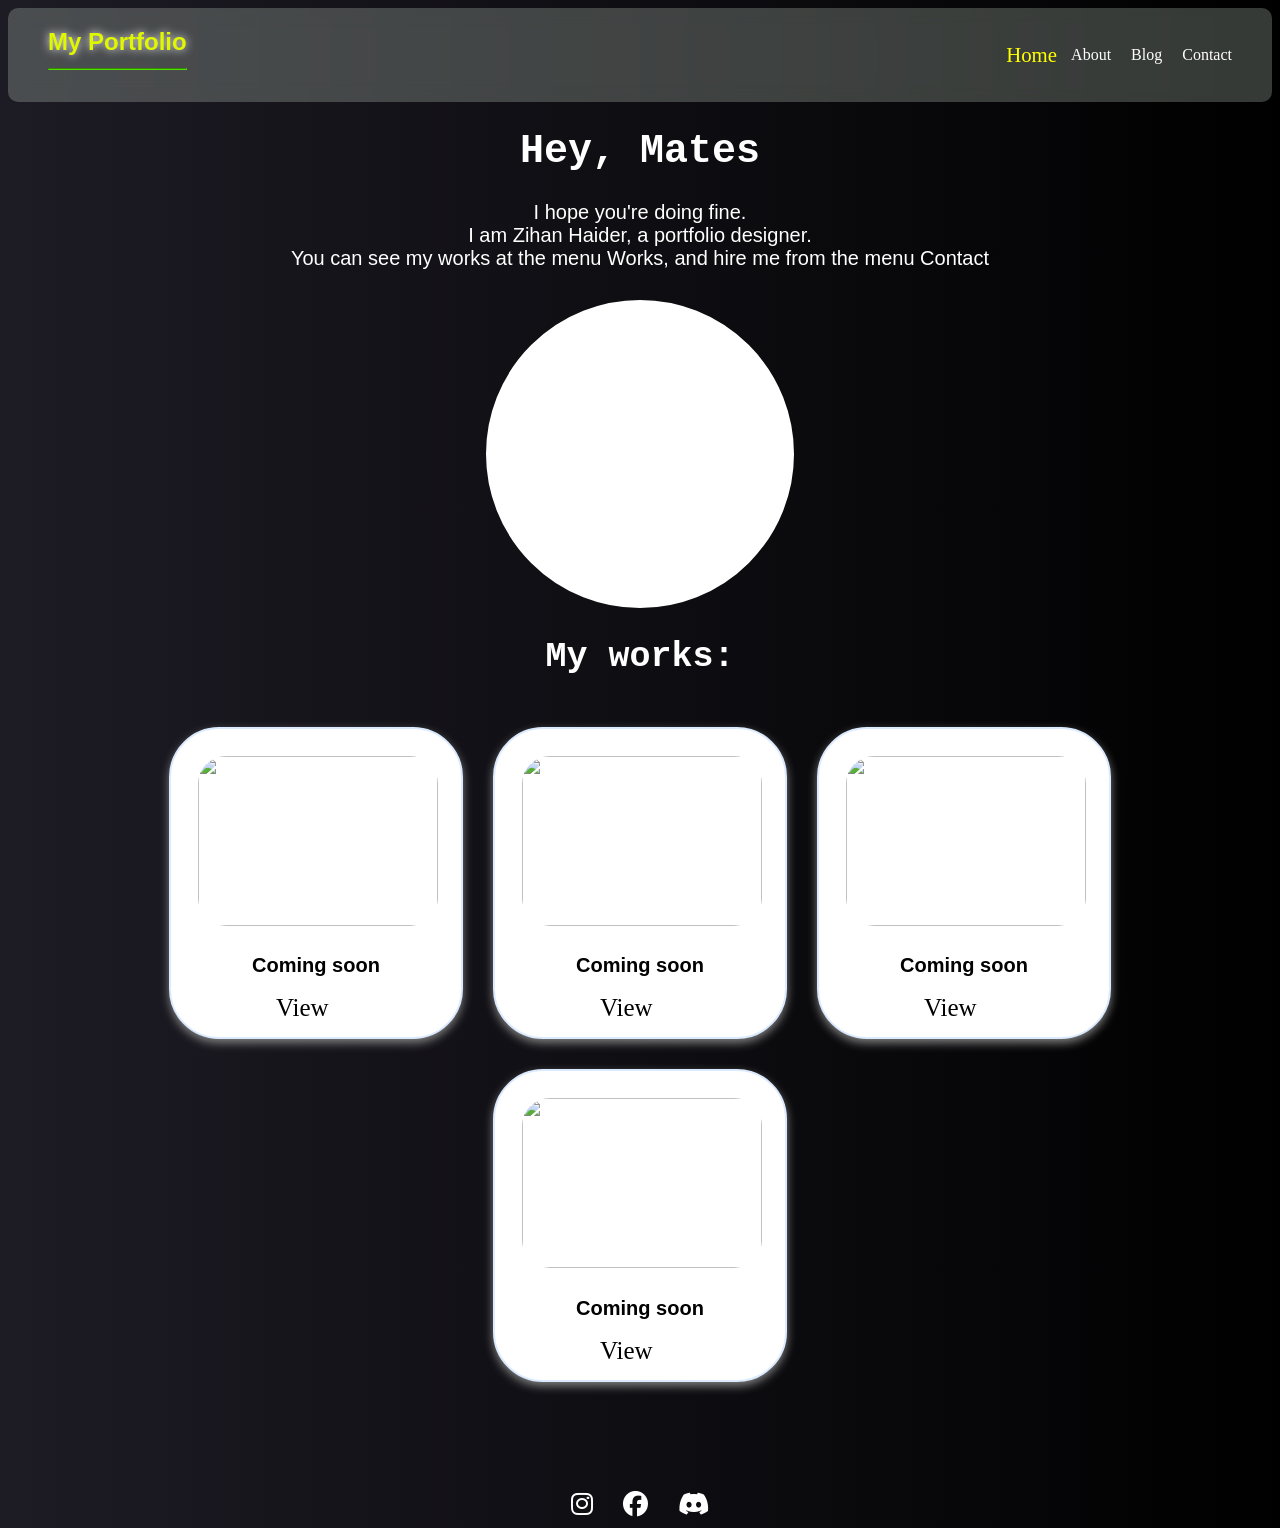
==== index.html @ c8cd3da6 "Update index.html" ====
<!DOCTYPE html>
<html lang="en">
    <head>
        <link rel="stylesheet" href="style.css">
        <link rel="stylesheet" href="https://cdnjs.cloudflare.com/ajax/libs/font-awesome/6.7.2/css/all.min.css">
        <meta charset="UTF-8">
        <meta name="viewport" content="width=device-width, initial-scale=1.0">
        <title>Jegro's Portfolio | Home</title>
    </head>
    <body>
        <!--Header-->
        <nav class="navbar">
            <div class="logo">My Portfolio
                <hr style="border-color: rgb(85, 221, 6);">
                
            </div>
            <div class="nav-links">
                <a href="index.html" class="active">Home</a>
                <a href="about.html">About</a>
                <a href="blog.html">Blog</a>
                <a href="contact.html">Contact</a>
            </div>
        </nav>
        
        <!--Start-->
        <h1>Hey, Mates</h1>


        <p>I hope you're doing fine. <br>
            I am Zihan Haider, a portfolio designer. <br>
            You can see my works at the menu Works, and hire me from the menu Contact</p>
        <!--Pic-->
        <div class="container">
            <div class="circle">
                <img src="https://images-ext-1.discordapp.net/external/NDLj_bdaDDVCjr_8q2tmy-_JD7Tx79rWDyh51DPIEfI/%3Fsize%3D4096/https/cdn.discordapp.com/avatars/1380516637958078497/3abe1cbf727a14dd50d281866b38349a.png?format=webp&quality=lossless&width=640&height=640" alt="Ice Bear">
            </div>
        <!--Works-->
        </div>
        <h2>My works:</h2>
        <div class="gallery">
            <div class="box">
                <img src="" alt="">
                <h2>Coming soon</h2>
                <a href="">View</a>
            </div>
            <div class="box">
                <img src="" alt="">
                <h2>Coming soon</h2>
                <a href="">View</a>
            </div>
            <div class="box">
                <img src="" alt="">
                <h2>Coming soon</h2>
                <a href="">View</a>
            </div>
            <div class="box">
                <img src="" alt="">
                <h2>Coming soon</h2>
                <a href="">View</a>
            </div>
            
        </div>
        
        <br>
        <br>
        <br>
        <!--Footer-->

        <div class="footer">
        <a href="https://www.instagram.com/jegrovert/">
            <i class="fa-brands fa-instagram"></i>
        </a>

        <a href="https://www.facebook.com/profile.php?id=61575013555954">
            <i class="fa-brands fa-facebook"></i>
        </a>

        <a href="https://discord.gg/SRugRejWYy">
            <i class="fa-brands fa-discord"></i>
        </a>
        </div>


    </body>
</html>
---- style.css ----
body{
    
    background: linear-gradient(to left, rgb(0, 0, 0), rgb(29, 27, 36));
    gap: 30px;
}

h1{
    text-align: center;
    color: white;
    font-family: 'JetBrains Mono', monospace;
    font-size: 40px;
    
}
p{
    text-align: center;
    color: white;
    font-family: 'Lucida Sans', 'Lucida Sans Regular', 'Lucida Grande', 'Lucida Sans Unicode', Geneva, Verdana, sans-serif;
    font-size: 20px;
}

h2{
    text-align: center;
    color: white;
    font-family: 'JetBrains Mono', monospace;
    font-size: 35px;
}

.navbar{
    display: flex;
    justify-content: space-between;
    padding: 20px 40px;
    align-items: center;
    background-color: rgba(203, 216, 203, 0.267);
    border-radius: 10px;
    position: sticky;
    top: 0;
    z-index: 100;
    backdrop-filter: blur(10px);
}
.logo{
    font-family: 'Franklin Gothic Medium', 'Arial Narrow', Arial, sans-serif;
    font-size: 24px;
    font-weight: bold;
    justify-content: right;
    color: rgb(223, 248, 0);
    text-shadow: 0 0 10px white;
    transition: 0.1s ease;
    cursor: default;

}
.logo:hover{
    color: rgb(250, 250, 247);
    transform: scale(1.09);
}


.nav-links{
    display: flex;
    gap: 20px;
}

.nav-links a{
    text-decoration: none;
    color: white;
    transition: 0.1s ease;
}

.nav-links a:hover{
    color: Yellow;
    transform: scale(1.2);
}

.nav-links  a.active{
    color: Yellow;
    transform: scale(1.3);
}
.container{
    width: 100%;
    
    display: flex;
    justify-content: center;
    
    margin-top: 30px;
}
.circle{
    margin: 0 auto;
    width: 300px;
    height: 300px;
    background-color: white;
    border-radius: 50%;
    border: 4px solid white;
    overflow: hidden;
    transition: 0.3s ease;
    
}
.circle:hover{
    transform: scale(1.05);
}
.circle img{
    width: 100%;
    height: 100%;
    object-fit: cover;
    text-align: center;
    margin: 0 auto;
    border-radius: 50%;
    
    
}
.gallery{
    width: 100%;
    margin-top: 50px;
    display: flex;
    justify-content: center;
    gap: 30px;
    flex-wrap: wrap;
}
.box{
    background-color: white;
    border: 2px solid #dbeafe;
    border-radius: 50px;
    padding: 15px;
    width: 260px;
    box-shadow: 0 4px 10px gray;
    transition: 0.3s ease;

}
.box:hover {
    transform: scale(1.05);
}
.box h2{
    color: rgb(2, 2, 2);
    font-family: 'Segoe UI', Tahoma, Geneva, Verdana, sans-serif;
    font-size: 20px;
    margin-bottom: 17px;
}

.box img{
    width: 240px;
    height: 170px;
    border-radius: 40px;
    padding: 12px;
}
.box a {
    text-align: center;
    padding: 90px;
    font-family: "Times New Roman", Times, serif;
    font-size: 25px;
    text-decoration: none;
    color: rgb(0, 0, 0);
    

}

.box a:hover{
    color: blue;
    
}



i {
    color: white;
    font-size: 25px;
}

i:hover {
    color: rgb(6, 21, 230);
}


/* Fotter */
.footer {
    width: 100%;
    margin-top: 50px;
    display: flex;
    justify-content: center;
    gap: 30px;
}

.footer a {
    color: white;
    font-size: 30px;
    text-decoration: none;
    transition: 0.2s;
}

.footer a:hover {
    color: yellow;
    transform: scale(1.15);
}
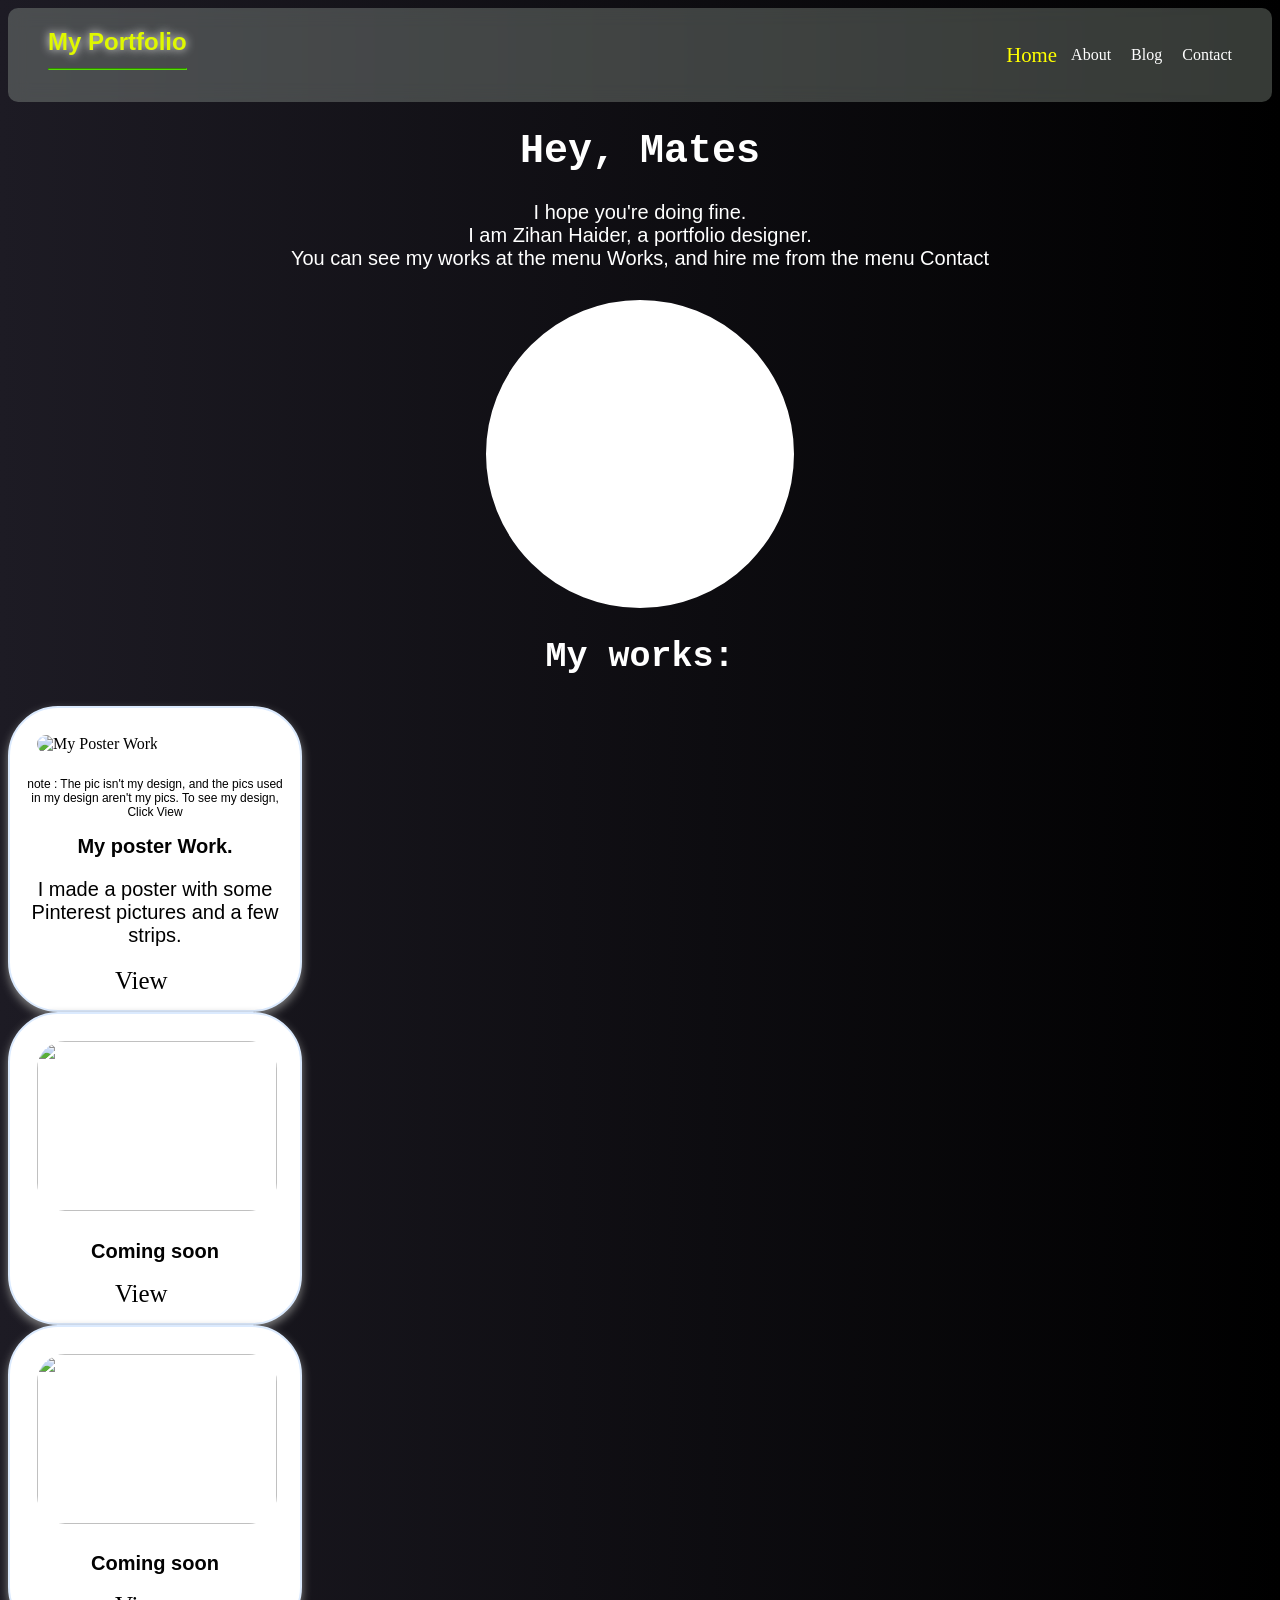
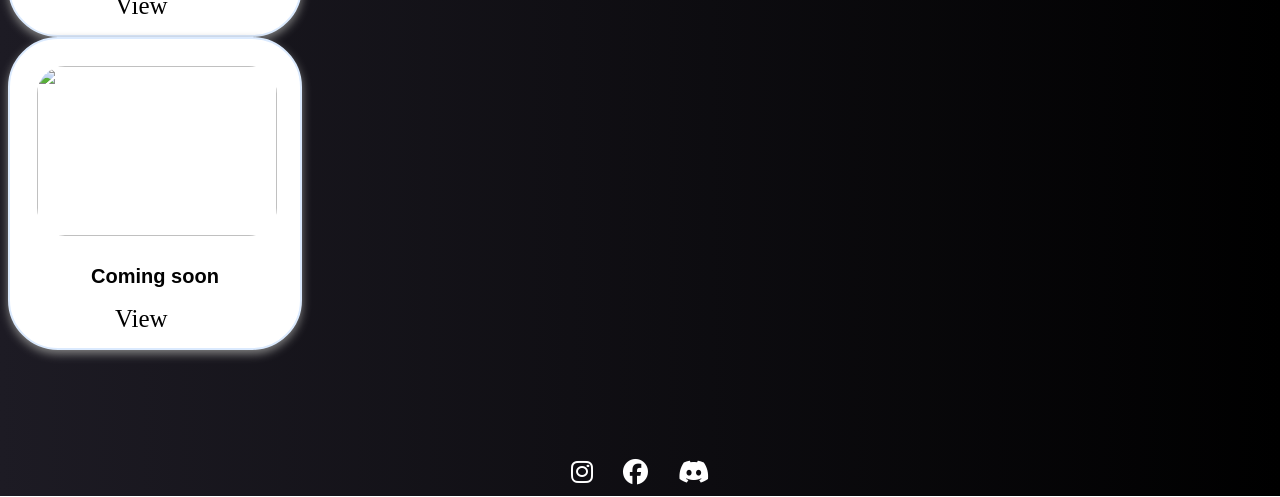
==== commit 02475fda: "Update index.html" ====
--- a/index.html
+++ b/index.html
@@ -37,11 +37,16 @@
         <!--Works-->
         </div>
         <h2>My works:</h2>
-        <div class="gallery">
-            <div class="box">
-                <img src="" alt="">
-                <h2>Coming soon</h2>
-                <a href="">View</a>
+        <div class="box">
+                <img src="https://i.pinimg.com/736x/93/b6/ae/93b6ae68c6deff93c4842f3326543529.jpg"
+                 alt="My Poster Work">
+                 <p style="font-size: 12px; color: black;">
+                    note : The pic isn't my design, and the pics used in my design
+                    aren't my pics. To see my design, Click View
+                 </p>
+                <h2>My poster Work.</h2>
+                <p style="color: black;">I made a poster with some Pinterest pictures and a few strips.</p>
+                <a href="https://media.discordapp.net/attachments/1492800700378517646/1542587533924507780/Frame_6.png?ex=6a91c617&is=6a907497&hm=7a8eada86e5512af005c54636db019e07d83180b51743ee7014a995b523c2d3e&=&format=webp&quality=lossless&width=524&height=640">View</a>
             </div>
             <div class="box">
                 <img src="" alt="">
@@ -67,15 +72,15 @@
         <!--Footer-->
 
         <div class="footer">
-        <a href="https://www.instagram.com/jegrovert/">
+        <a href="https://www.instagram.com/jegrovert/ target="blank">
             <i class="fa-brands fa-instagram"></i>
         </a>
 
-        <a href="https://www.facebook.com/profile.php?id=61575013555954">
+        <a href="https://www.facebook.com/profile.php?id=61593753846310" target="blank">
             <i class="fa-brands fa-facebook"></i>
         </a>
 
-        <a href="https://discord.gg/SRugRejWYy">
+        <a href="https://discord.gg/SRugRejWYy" target="blank">
             <i class="fa-brands fa-discord"></i>
         </a>
         </div>
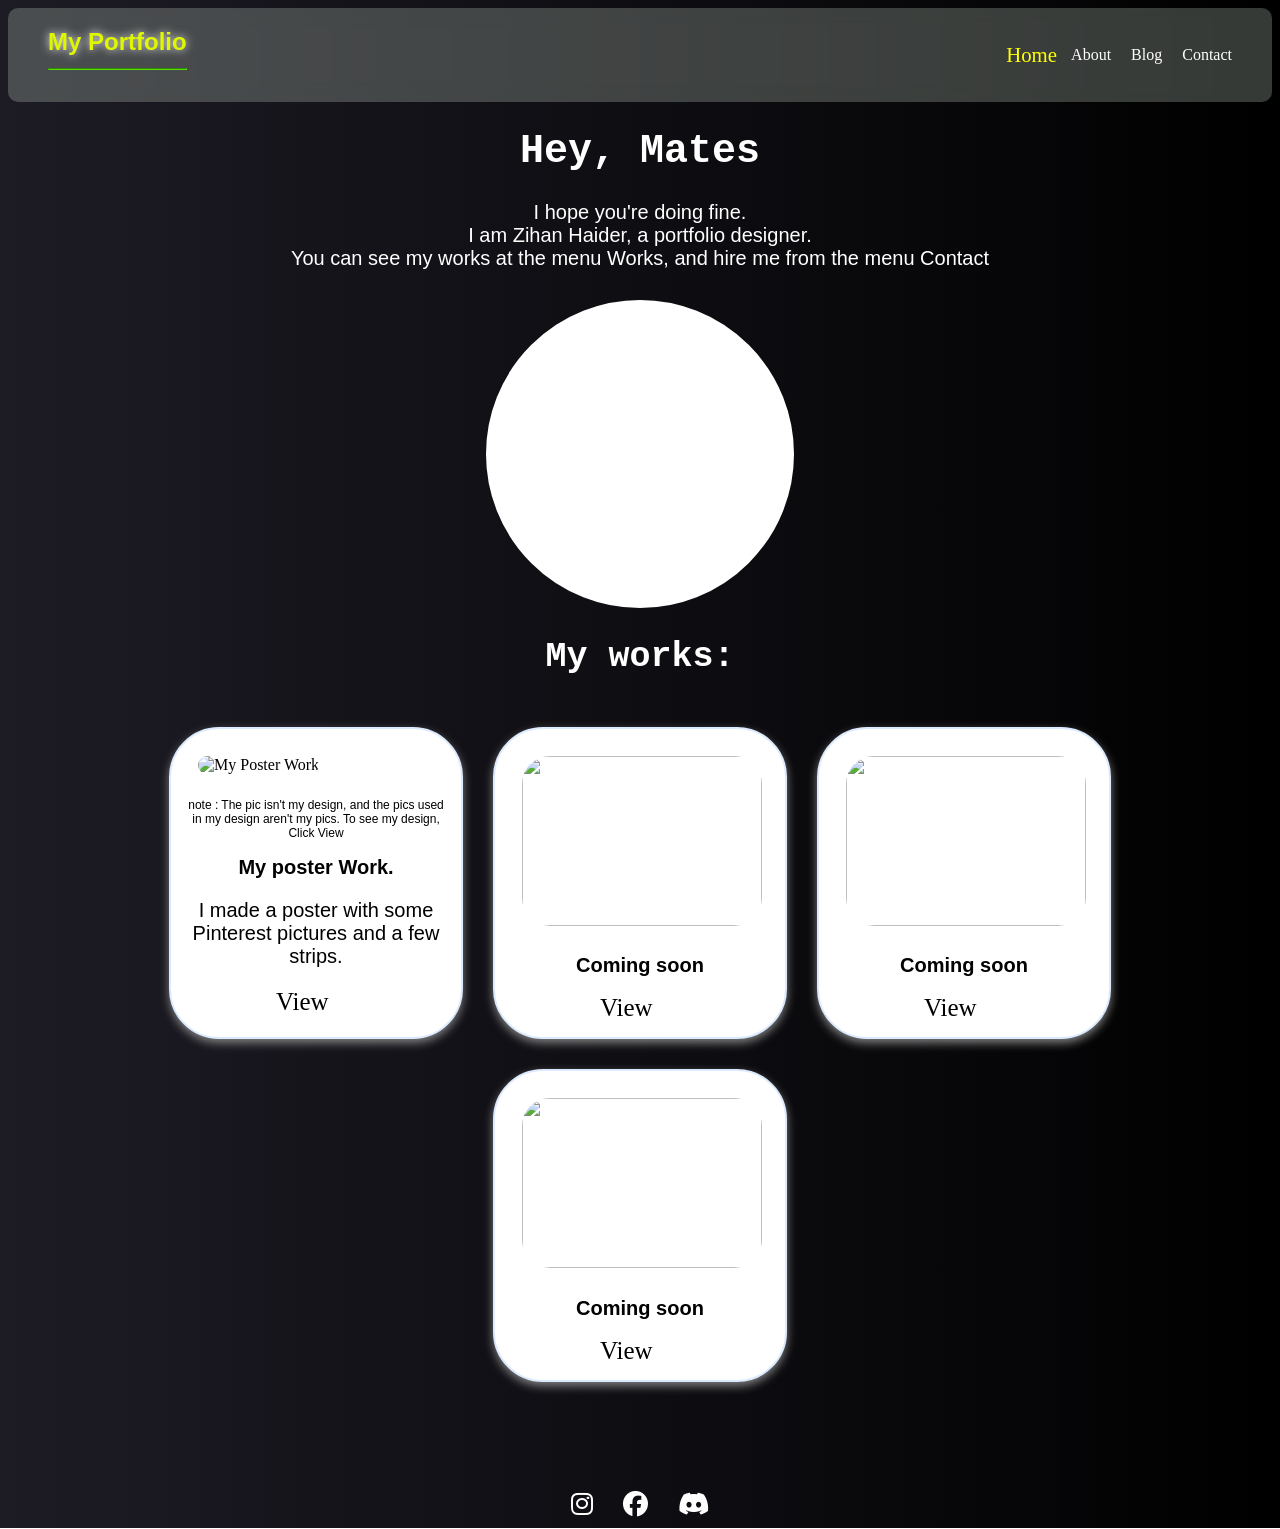
==== commit c86250f4: "Update index.html" ====
--- a/index.html
+++ b/index.html
@@ -37,7 +37,8 @@
         <!--Works-->
         </div>
         <h2>My works:</h2>
-        <div class="box">
+        <div class="gallery">
+            <div class="box">
                 <img src="https://i.pinimg.com/736x/93/b6/ae/93b6ae68c6deff93c4842f3326543529.jpg"
                  alt="My Poster Work">
                  <p style="font-size: 12px; color: black;">
@@ -72,15 +73,15 @@
         <!--Footer-->
 
         <div class="footer">
-        <a href="https://www.instagram.com/jegrovert/ target="blank">
+        <a href="YOUR_INSTAGRAM_LINK">
             <i class="fa-brands fa-instagram"></i>
         </a>
 
-        <a href="https://www.facebook.com/profile.php?id=61593753846310" target="blank">
+        <a href="YOUR_FACEBOOK_LINK">
             <i class="fa-brands fa-facebook"></i>
         </a>
 
-        <a href="https://discord.gg/SRugRejWYy" target="blank">
+        <a href="YOUR_DISCORD_LINK">
             <i class="fa-brands fa-discord"></i>
         </a>
         </div>
